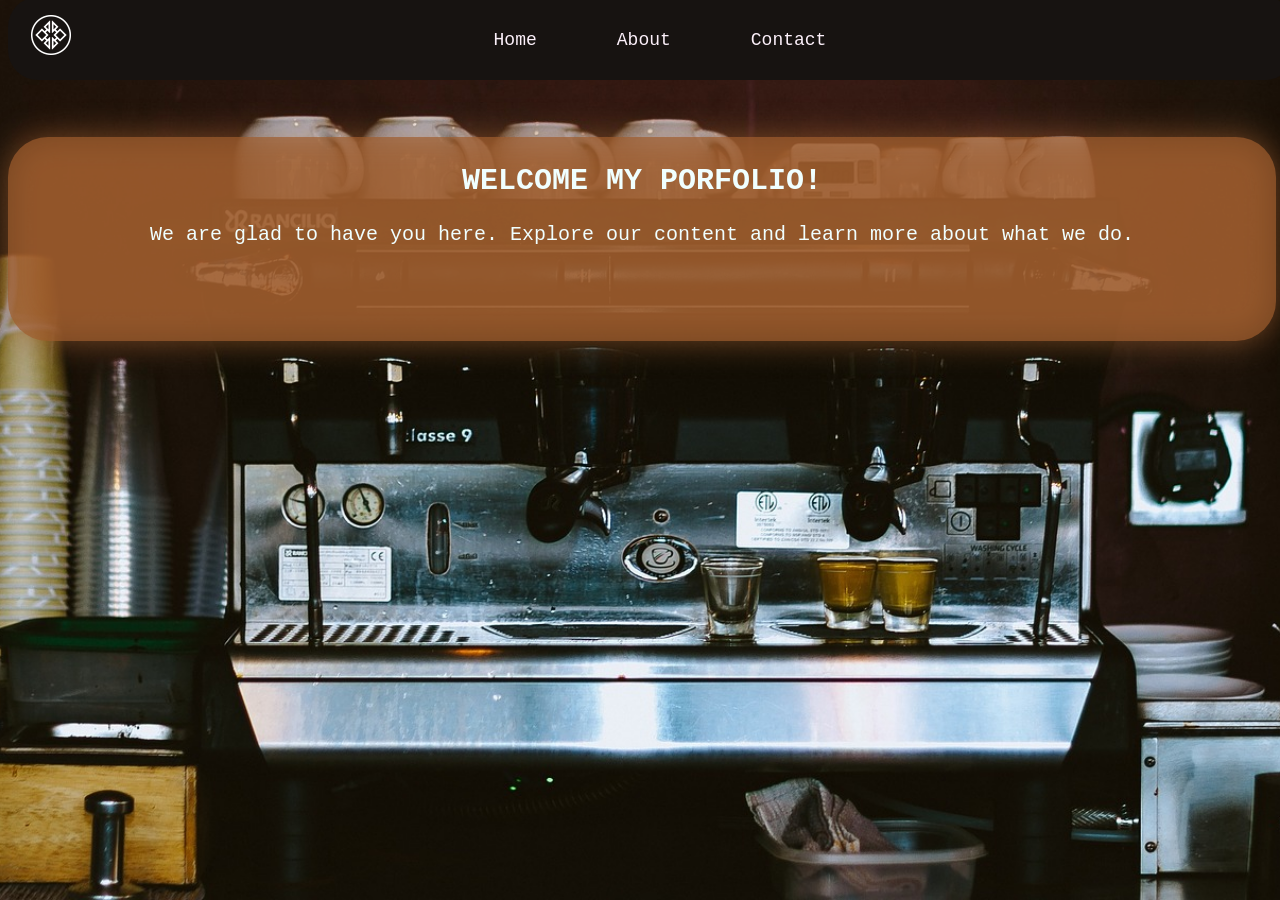
==== Index.html @ 081e7589 "miguel" ====
<!Doctype html>
<html>
<head>
<meta charset="utf-8">
<link rel="stylesheet" href="style.css">
<meta name="viewport" content="width=device-width, initial-scale=1.0">
</head>
<body>


<div class ="container">
    <nav>
        <ul>
        <li><a href="Index.html">Home</a></li>             
         <li><a href="AboutUs.html">About</a></li>               
         <li><a href="Contact.html">Contact</a></li>         
        </ul>
    </nav>
</div>
<a href="Index.html"><img src="images/logo.png" class="logo"></a>

<section class="right-side">
<h1>WELCOME MY PORFOLIO!</h1>
<p>We are glad to have you here. Explore our content and learn more about what we do.</p>
</section>





























































































































































































































































</body>
</html>
---- style.css ----
/*navbar customization*/

:root {
    --coffee-dark: #171311;
    --coffee-dark-gray: #080808;
    --coffee-panel: rgba(23, 19, 17, 0.88);
    --coffee-light: #fff8ed;
    --coffee-muted: #d8c8b5;
    --coffee-accent: #e1a45f;
    --coffee-accent-dark: #9e5d2e;
    --content-width: 1100px;
}

.container {
    color: rgb(245, 241, 241);
    background-color: var(--coffee-dark);
    position: relative;
    top: 9px;
    padding-top: 13px;
    height: 30px;
    width: 100%;
    padding-bottom: 40px;
    padding-right: 23px;
    margin-top: -20px;
    text-align: center;
    list-style: none;
    text-decoration: none;
    border-radius: 30px;

}

a{
    color: rgb(252, 240, 250);
    text-decoration-line: none;
    justify-content: center;
    font-size: large;
}

a:hover{
    color:var(--coffee-accent-dark);
    filter: drop-shadow(1px 0 26px var(--coffee-accent));
}

li{
    display: flex;
    justify-content: center;
    padding: 0;
    margin: 0;
    text-decoration: none;
}

ul{
    display: flex;
    justify-content: center;
    list-style: none;
    text-decoration: none;
    gap: 80px ;
}

.left-side{
    position: absolute;
    background-color: rgba(0, 0, 0, 0.801);
    color: azure;
    top: 11px;
    left: 0;
    right: 0;
    text-align: center;
}



body{
    background:url("images/background.jpg");
    background-size: cover;
    background-position: center;
    background-attachment: fixed;
    background-repeat: no-repeat;
    font-family: 'Courier New', Courier, monospace;
    font-size: 20px;   
}

.motto{
    font-family:'Courier New', Courier, monospace;
    color: azure;
    text-align: center;
    font-size: 40px;
    padding-left: 33px;
}

.logo{
    position: relative;
    top: -56px;
    padding-top: -19px;
    padding-left: 23px;
    text-shadow: 23px 23px 1px black;
   

  
}



/*right side customization for the welcome message*/
.right-side{
   background-color: color-mix(in srgb, var(--coffee-accent-dark), transparent 30%); 
   border-radius: 40px;
   padding: 2px;
   margin-top: 20px;
   margin-right: 10px;
   right: -10px;
   top: 0;
   z-index: 3;
   text-align: center;
   color: azure;
   font-family: 'Courier New', Courier, monospace;
   font-size: 20px;
   top: 100px;
   filter: drop-shadow(0 0 16px var(--coffee-accent-dark));
   height: 200px;
   width: 100%;
   
   
}
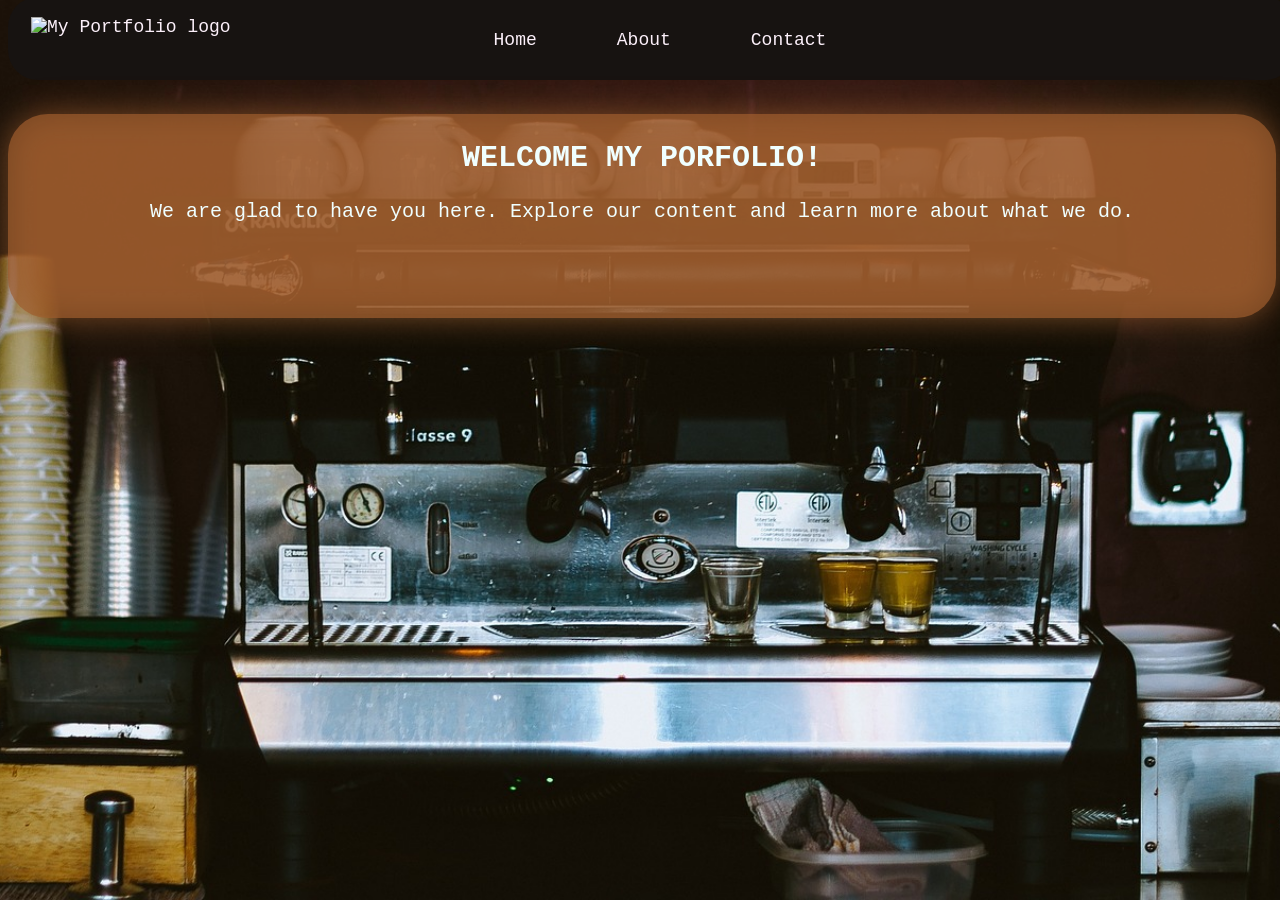
==== commit 54cbba88: "all trahsfered" ====
--- a/Index.html
+++ b/Index.html
@@ -1,9 +1,13 @@
 <!Doctype html>
-<html>
+<html lang="en">
 <head>
 <meta charset="utf-8">
+<title>My Portfolio</title>
 <link rel="stylesheet" href="style.css">
 <meta name="viewport" content="width=device-width, initial-scale=1.0">
+</head>
+<body>
+
 </head>
 <body>
 
@@ -17,8 +21,7 @@
         </ul>
     </nav>
 </div>
-<a href="Index.html"><img src="images/logo.png" class="logo"></a>
-
+<a href="Index.html"><img src="logo.png" class="logo" alt="My Portfolio logo"></a>
 <section class="right-side">
 <h1>WELCOME MY PORFOLIO!</h1>
 <p>We are glad to have you here. Explore our content and learn more about what we do.</p>
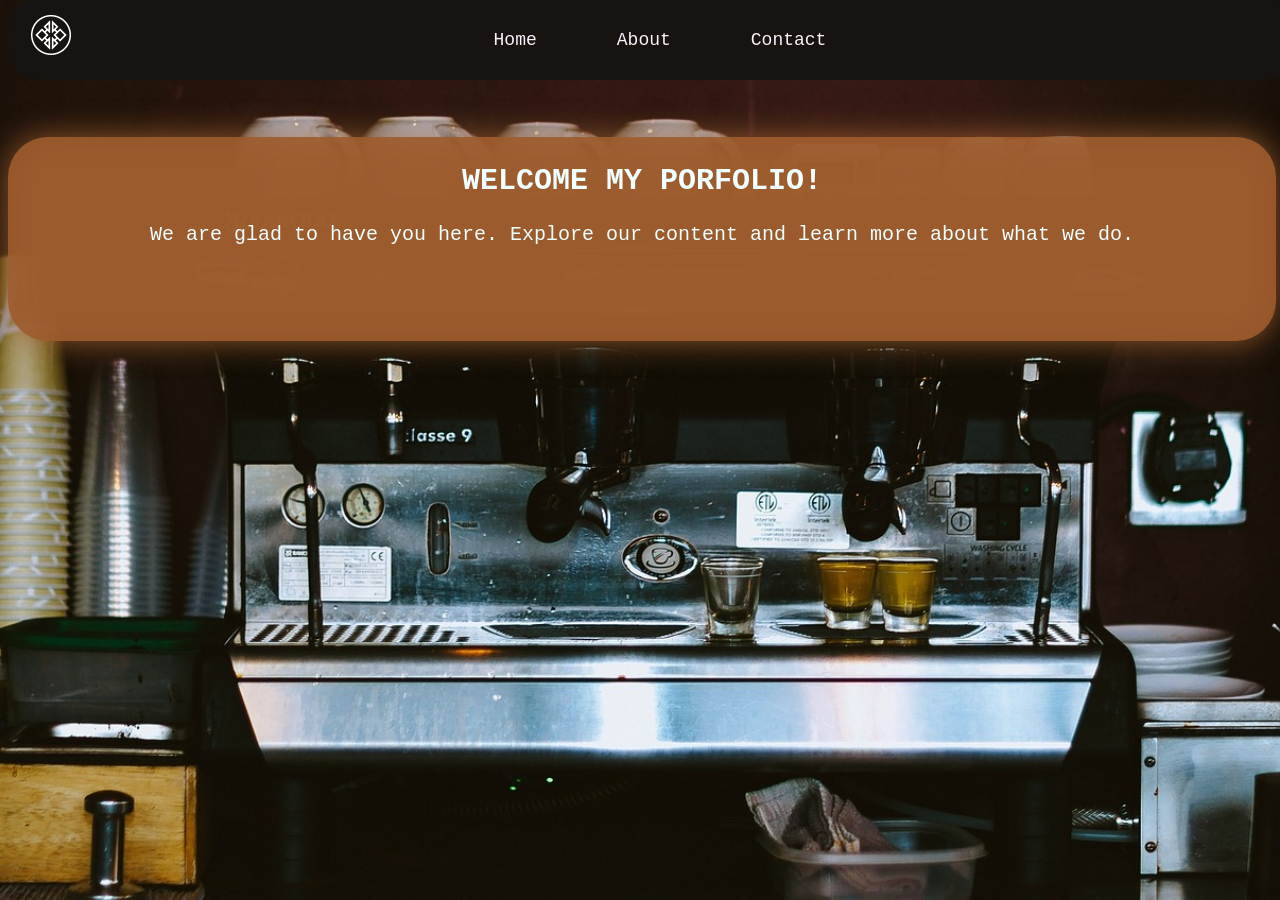
==== commit 7465ad32: "main" ====
--- a/Index.html
+++ b/Index.html
@@ -21,7 +21,7 @@
         </ul>
     </nav>
 </div>
-<a href="Index.html"><img src="logo.png" class="logo" alt="My Portfolio logo"></a>
+<a href="Index.html"><img src="images/logo.png" class="logo" alt="My Portfolio logo"></a>
 <section class="right-side">
 <h1>WELCOME MY PORFOLIO!</h1>
 <p>We are glad to have you here. Explore our content and learn more about what we do.</p>
--- a/style.css
+++ b/style.css
@@ -102,7 +102,7 @@
 
 /*right side customization for the welcome message*/
 .right-side{
-   background-color: color-mix(in srgb, var(--coffee-accent-dark), transparent 30%); 
+   background-color: color-mix(in srgb, var(--coffee-accent-dark), transparent 10%); 
    border-radius: 40px;
    padding: 2px;
    margin-top: 20px;
@@ -118,6 +118,4 @@
    filter: drop-shadow(0 0 16px var(--coffee-accent-dark));
    height: 200px;
    width: 100%;
-   
-   
 }
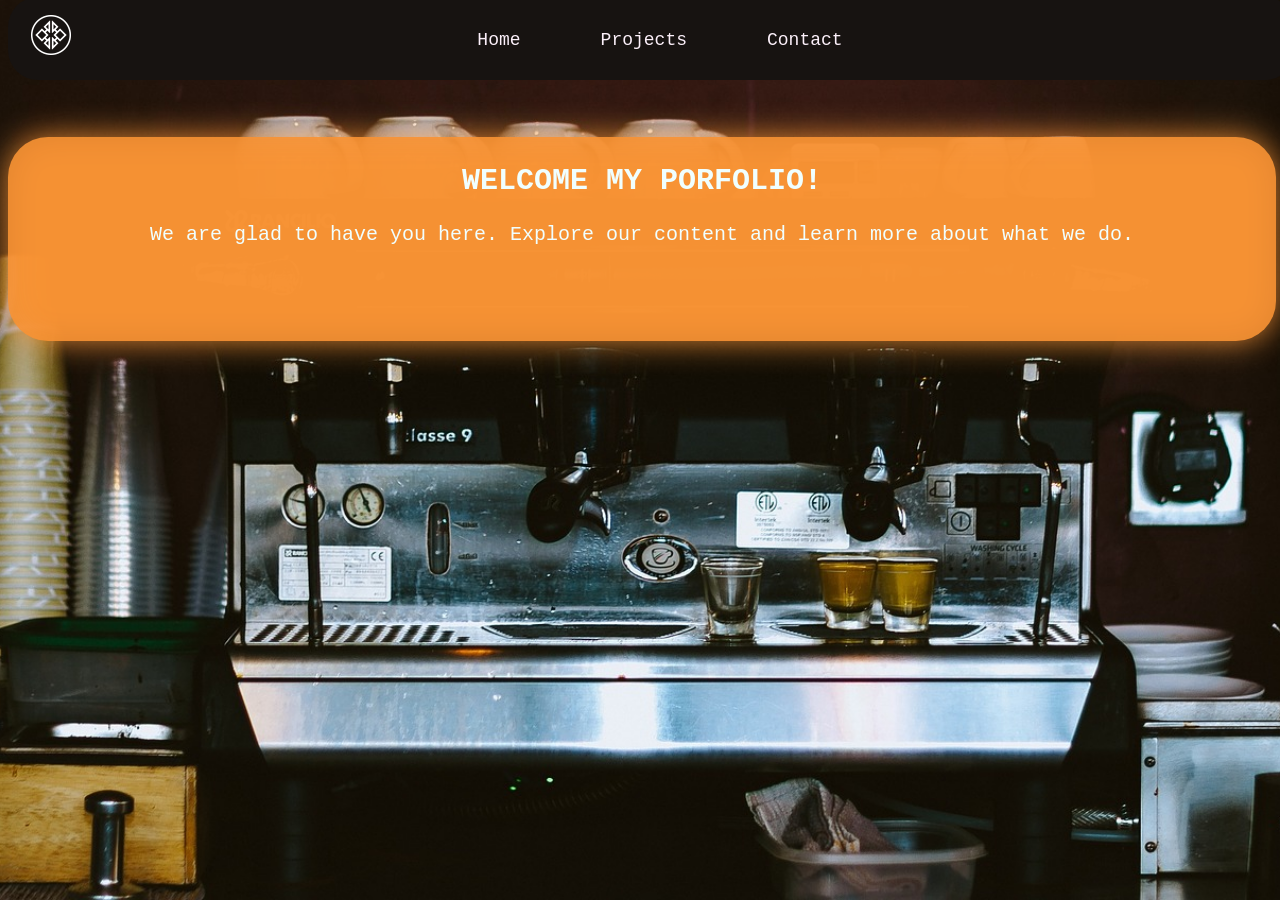
==== commit cefa210f: "main" ====
--- a/Index.html
+++ b/Index.html
@@ -16,12 +16,13 @@
     <nav>
         <ul>
         <li><a href="Index.html">Home</a></li>             
-         <li><a href="AboutUs.html">About</a></li>               
+         <li><a href="AboutUs.html">Projects</a></li>               
          <li><a href="Contact.html">Contact</a></li>         
         </ul>
     </nav>
 </div>
 <a href="Index.html"><img src="images/logo.png" class="logo" alt="My Portfolio logo"></a>
+
 <section class="right-side">
 <h1>WELCOME MY PORFOLIO!</h1>
 <p>We are glad to have you here. Explore our content and learn more about what we do.</p>
--- a/style.css
+++ b/style.css
@@ -8,7 +8,19 @@
     --coffee-muted: #d8c8b5;
     --coffee-accent: #e1a45f;
     --coffee-accent-dark: #9e5d2e;
+    --coffee-accent-light: #f89335;
     --content-width: 1100px;
+}
+
+@keyframes navFadeIn {
+    from {
+        opacity: 0;
+        transform: translateY(-8px);
+    }
+    to {
+        opacity: 1;
+        transform: translateY(0);
+    }
 }
 
 .container {
@@ -26,7 +38,14 @@
     list-style: none;
     text-decoration: none;
     border-radius: 30px;
+    animation: navFadeIn 600ms ease-out both;
 
+}
+
+@media (prefers-reduced-motion: reduce) {
+    .container {
+        animation: none;
+    }
 }
 
 a{
@@ -37,7 +56,7 @@
 }
 
 a:hover{
-    color:var(--coffee-accent-dark);
+    color:var(--coffee-accent-light);
     filter: drop-shadow(1px 0 26px var(--coffee-accent));
 }
 
@@ -102,7 +121,7 @@
 
 /*right side customization for the welcome message*/
 .right-side{
-   background-color: color-mix(in srgb, var(--coffee-accent-dark), transparent 10%); 
+   background-color: color-mix(in srgb, var(--coffee-accent-light), transparent 10%); 
    border-radius: 40px;
    padding: 2px;
    margin-top: 20px;
@@ -115,7 +134,7 @@
    font-family: 'Courier New', Courier, monospace;
    font-size: 20px;
    top: 100px;
-   filter: drop-shadow(0 0 16px var(--coffee-accent-dark));
+   filter: drop-shadow(0 0 16px var(--coffee-accent-light));
    height: 200px;
    width: 100%;
 }
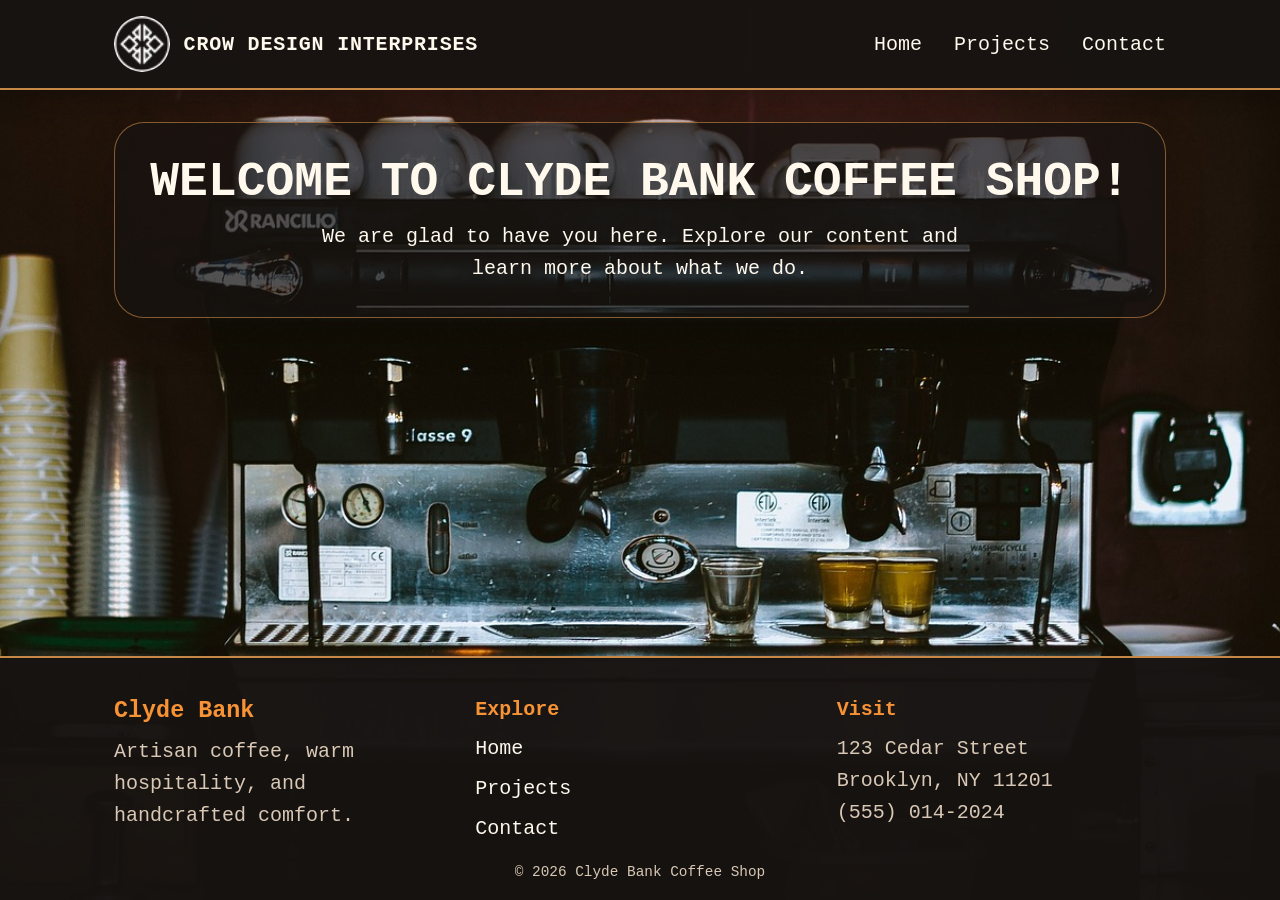
==== commit 62722837: "miguel" ====
--- a/Index.html
+++ b/Index.html
@@ -1,284 +1,223 @@
-<!Doctype html>
+<!DOCTYPE html>
 <html lang="en">
 <head>
-<meta charset="utf-8">
-<title>My Portfolio</title>
-<link rel="stylesheet" href="style.css">
-<meta name="viewport" content="width=device-width, initial-scale=1.0">
+    <meta charset="utf-8">
+    <title>Clyde Bank Coffee Shop</title>
+    <link rel="stylesheet" href="style.css">
+    <meta name="viewport" content="width=device-width, initial-scale=1.0">
 </head>
 <body>
-
-</head>
-<body>
-
-
-<div class ="container">
-    <nav>
-        <ul>
-        <li><a href="Index.html">Home</a></li>             
-         <li><a href="AboutUs.html">Projects</a></li>               
-         <li><a href="Contact.html">Contact</a></li>         
-        </ul>
-    </nav>
-</div>
-<a href="Index.html"><img src="images/logo.png" class="logo" alt="My Portfolio logo"></a>
-
-<section class="right-side">
-<h1>WELCOME MY PORFOLIO!</h1>
-<p>We are glad to have you here. Explore our content and learn more about what we do.</p>
-</section>
-
-
-
-
-
-
-
-
-
-
-
-
-
-
-
-
-
-
-
-
-
-
-
-
-
-
-
-
-
-
-
-
-
-
-
-
-
-
-
-
-
-
-
-
-
-
-
-
-
-
-
-
-
-
-
-
-
-
-
-
-
-
-
-
-
-
-
-
-
-
-
-
-
-
-
-
-
-
-
-
-
-
-
-
-
-
-
-
-
-
-
-
-
-
-
-
-
-
-
-
-
-
-
-
-
-
-
-
-
-
-
-
-
-
-
-
-
-
-
-
-
-
-
-
-
-
-
-
-
-
-
-
-
-
-
-
-
-
-
-
-
-
-
-
-
-
-
-
-
-
-
-
-
-
-
-
-
-
-
-
-
-
-
-
-
-
-
-
-
-
-
-
-
-
-
-
-
-
-
-
-
-
-
-
-
-
-
-
-
-
-
-
-
-
-
-
-
-
-
-
-
-
-
-
-
-
-
-
-
-
-
-
-
-
-
-
-
-
-
-
-
-
-
-
-
-
-
-
-
-
-
-
-
-
-
-
-
-
-
-
-
-
-
-
-
-
-
-
-
-
-
-
-
+    <header class="site-header">
+        <div class="header-inner">
+            <a class="brand" href="Index.html" aria-label="Clyde Bank Coffee Shop home">
+                <img src="images/logo.png" alt="Clyde Bank Coffee Shop logo">
+                <span>Crow Design Interprises</span>
+            </a>
+
+            <nav class="main-nav" aria-label="Main navigation">
+                <ul>
+                    <li><a href="Index.html">Home</a></li>
+                    <li><a href="AboutUs.html">Projects</a></li>
+                    <li><a href="Contact.html">Contact</a></li>
+                </ul>
+            </nav>
+        </div>
+    </header>
+
+    <main class="page-content">
+        <section class="right-side">
+            <h1>WELCOME TO CLYDE BANK COFFEE SHOP!</h1>
+            <p>We are glad to have you here. Explore our content and learn more about what we do.</p>
+        </section>
+    </main>
+
+    <footer class="site-footer">
+        <div class="footer-inner">
+            <div>
+                <h3>Clyde Bank</h3>
+                <p>Artisan coffee, warm hospitality, and handcrafted comfort.</p>
+            </div>
+
+            <div>
+                <h4>Explore</h4>
+                <ul>
+                    <li><a href="Index.html">Home</a></li>
+                    <li><a href="AboutUs.html">Projects</a></li>
+                    <li><a href="Contact.html">Contact</a></li>
+                </ul>
+            </div>
+
+            <div>
+                <h4>Visit</h4>
+                <p>123 Cedar Street<br>Brooklyn, NY 11201<br>(555) 014-2024</p>
+            </div>
+        </div>
+        <p class="copyright">© 2026 Clyde Bank Coffee Shop</p>
+    </footer>
 </body>
 </html>
+
+
+
+
+
+
+
+
+
+
+
+
+
+
+
+
+
+
+
+
+
+
+
+
+
+
+
+
+
+
+
+
+
+
+
+
+
+
+
+
+
+
+
+
+
+
+
+
+
+
+
+
+
+
+
+
+
+
+
+
+
+
+
+
+
+
+
+
+
+
+
+
+
+
+
+
+
+
+
+
+
+
+
+
+
+
+
+
+
+
+
+
+
+
+
+
+
+
+
+
+
+
+
+
+
+
+
+
+
+
+
+
+
+
+
+
+
+
+
+
+
+
+
+
+
+
+
+
+
+
+
+
+
+
+
+
+
+
+
+
+
+
+
+
+
+
+
+
+
+
+
+
+
+
+
+
+
+
+
+
+
+
+
+</body>
+</html>
--- a/style.css
+++ b/style.css
@@ -1,5 +1,3 @@
-/*navbar customization*/
-
 :root {
     --coffee-dark: #171311;
     --coffee-dark-gray: #080808;
@@ -12,129 +10,174 @@
     --content-width: 1100px;
 }
 
-@keyframes navFadeIn {
-    from {
-        opacity: 0;
-        transform: translateY(-8px);
-    }
-    to {
-        opacity: 1;
-        transform: translateY(0);
-    }
+* {
+    box-sizing: border-box;
 }
 
-.container {
-    color: rgb(245, 241, 241);
-    background-color: var(--coffee-dark);
-    position: relative;
-    top: 9px;
-    padding-top: 13px;
-    height: 30px;
-    width: 100%;
-    padding-bottom: 40px;
-    padding-right: 23px;
-    margin-top: -20px;
-    text-align: center;
-    list-style: none;
-    text-decoration: none;
-    border-radius: 30px;
-    animation: navFadeIn 600ms ease-out both;
-
+html {
+    scroll-behavior: smooth;
 }
 
-@media (prefers-reduced-motion: reduce) {
-    .container {
-        animation: none;
-    }
+body {
+    margin: 0;
+    min-height: 100vh;
+    display: flex;
+    flex-direction: column;
+    background: url("images/background.jpg") center/cover fixed no-repeat;
+    font-family: 'Courier New', Courier, monospace;
+    font-size: 20px;
+    color: var(--coffee-light);
 }
 
-a{
-    color: rgb(252, 240, 250);
-    text-decoration-line: none;
-    justify-content: center;
-    font-size: large;
+img {
+    max-width: 100%;
+    display: block;
 }
 
-a:hover{
-    color:var(--coffee-accent-light);
-    filter: drop-shadow(1px 0 26px var(--coffee-accent));
+.site-header {
+    background: rgba(23, 19, 17, 0.96);
+    border-bottom: 2px solid rgba(241, 166, 84, 0.8);
+    box-shadow: 0 10px 25px rgba(0, 0, 0, 0.22);
 }
 
-li{
+.header-inner,
+.footer-inner {
+    max-width: 1100px;
+    margin: 0 auto;
+    padding: 1rem 1.5rem;
+}
+
+.header-inner {
     display: flex;
-    justify-content: center;
-    padding: 0;
-    margin: 0;
+    align-items: center;
+    justify-content: space-between;
+    gap: 1rem;
+}
+
+.brand {
+    display: inline-flex;
+    align-items: center;
+    gap: 0.85rem;
+    color: var(--coffee-light);
+    font-weight: 700;
+    letter-spacing: 0.04em;
+    text-transform: uppercase;
     text-decoration: none;
 }
 
-ul{
-    display: flex;
-    justify-content: center;
-    list-style: none;
-    text-decoration: none;
-    gap: 80px ;
+.brand img {
+    width: 56px;
+    height: 56px;
+    border-radius: 50%;
 }
 
-.left-side{
-    position: absolute;
-    background-color: rgba(0, 0, 0, 0.801);
-    color: azure;
-    top: 11px;
-    left: 0;
-    right: 0;
-    text-align: center;
+.main-nav ul,
+.site-footer ul {
+    display: flex;
+    align-items: center;
+    gap: 2rem;
+    list-style: none;
+    margin: 0;
+    padding: 0;
 }
 
-
-
-body{
-    background:url("images/background.jpg");
-    background-size: cover;
-    background-position: center;
-    background-attachment: fixed;
-    background-repeat: no-repeat;
-    font-family: 'Courier New', Courier, monospace;
-    font-size: 20px;   
+.main-nav a,
+.site-footer a {
+    color: var(--coffee-light);
+    text-decoration: none;
+    transition: color 0.2s ease, opacity 0.2s ease;
 }
 
-.motto{
-    font-family:'Courier New', Courier, monospace;
-    color: azure;
-    text-align: center;
-    font-size: 40px;
-    padding-left: 33px;
+.main-nav a:hover,
+.site-footer a:hover {
+    color: var(--coffee-accent-light);
 }
 
-.logo{
-    position: relative;
-    top: -56px;
-    padding-top: -19px;
-    padding-left: 23px;
-    text-shadow: 23px 23px 1px black;
-   
-
-  
+.page-content {
+    flex: 1;
+    max-width: 1100px;
+    width: 100%;
+    margin: 0 auto;
+    padding: 2rem 1.5rem 3rem;
 }
 
+.right-side {
+    background: rgba(23, 19, 17, 0.72);
+    border: 1px solid rgba(241, 166, 84, 0.5);
+    border-radius: 30px;
+    padding: 2rem 1.5rem;
+    text-align: center;
+    color: var(--coffee-light);
+    box-shadow: 0 18px 40px rgba(0, 0, 0, 0.2);
+}
 
+.right-side h1 {
+    margin: 0 0 0.75rem;
+    font-size: clamp(2rem, 4vw, 3rem);
+}
 
-/*right side customization for the welcome message*/
-.right-side{
-   background-color: color-mix(in srgb, var(--coffee-accent-light), transparent 10%); 
-   border-radius: 40px;
-   padding: 2px;
-   margin-top: 20px;
-   margin-right: 10px;
-   right: -10px;
-   top: 0;
-   z-index: 3;
-   text-align: center;
-   color: azure;
-   font-family: 'Courier New', Courier, monospace;
-   font-size: 20px;
-   top: 100px;
-   filter: drop-shadow(0 0 16px var(--coffee-accent-light));
-   height: 200px;
-   width: 100%;
+.right-side p {
+    max-width: 700px;
+    margin: 0 auto;
+    line-height: 1.6;
+}
+
+.site-footer {
+    background: rgba(23, 19, 17, 0.98);
+    border-top: 2px solid rgba(241, 166, 84, 0.8);
+    padding: 1.5rem 0 1rem;
+}
+
+.footer-inner {
+    display: grid;
+    grid-template-columns: repeat(3, minmax(0, 1fr));
+    gap: 2rem;
+}
+
+.site-footer h3,
+.site-footer h4 {
+    margin-top: 0;
+    margin-bottom: 0.75rem;
+    color: var(--coffee-accent-light);
+}
+
+.site-footer p,
+.site-footer li {
+    margin: 0;
+    color: var(--coffee-muted);
+    line-height: 1.6;
+}
+
+.site-footer ul {
+    flex-direction: column;
+    align-items: flex-start;
+    gap: 0.5rem;
+}
+
+.copyright {
+    text-align: center;
+    color: var(--coffee-muted);
+    margin-top: 1.5rem;
+    font-size: 0.9rem;
+}
+
+@media (max-width: 700px) {
+    .header-inner {
+        flex-direction: column;
+        text-align: center;
+    }
+
+    .main-nav ul {
+        flex-wrap: wrap;
+        justify-content: center;
+    }
+
+    .footer-inner {
+        grid-template-columns: 1fr;
+        text-align: center;
+    }
+
+    .site-footer ul {
+        align-items: center;
+    }
 }
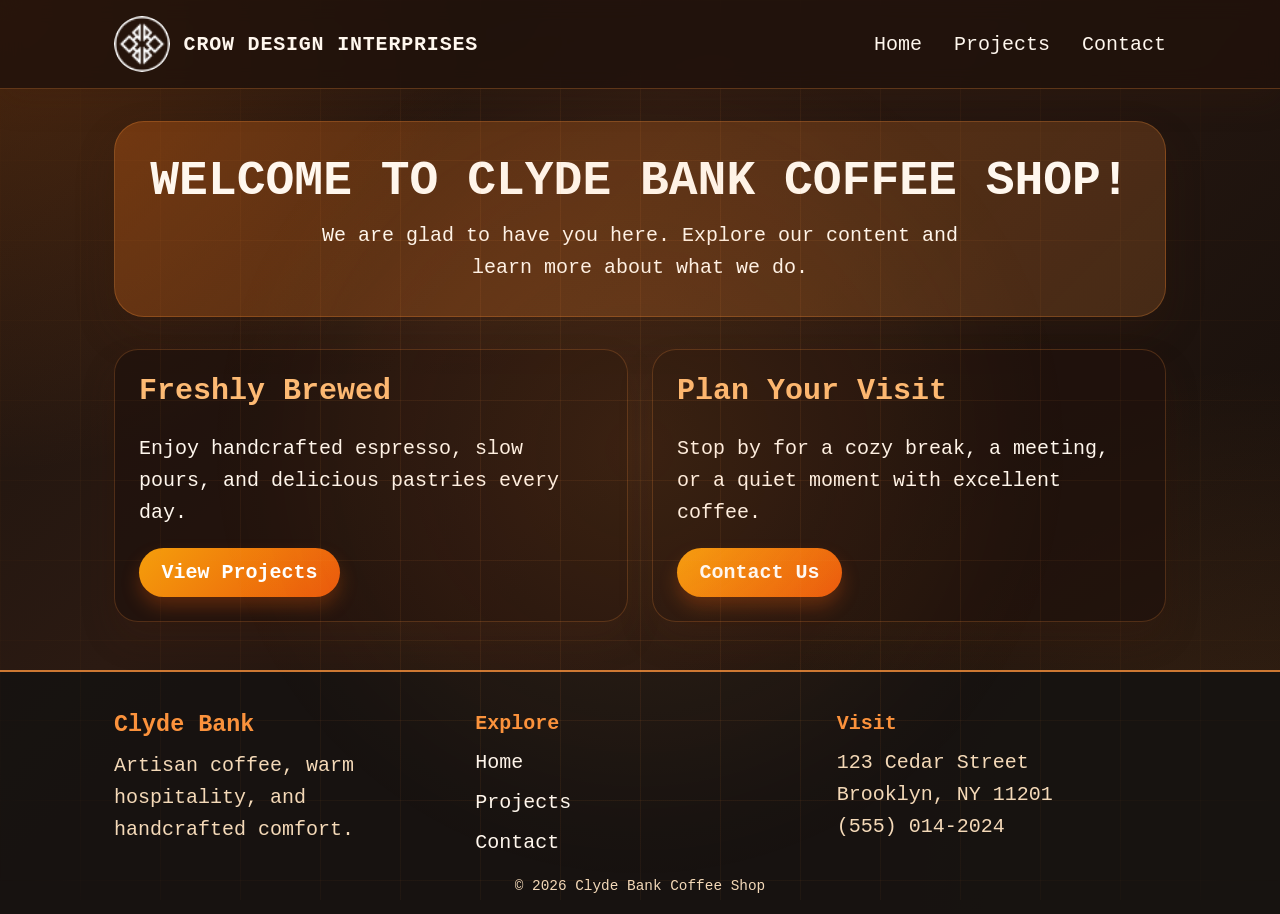
==== commit 6bba1f15: "miguel" ====
--- a/Index.html
+++ b/Index.html
@@ -14,7 +14,13 @@
                 <span>Crow Design Interprises</span>
             </a>
 
-            <nav class="main-nav" aria-label="Main navigation">
+            <button class="nav-toggle" type="button" aria-label="Toggle navigation" aria-expanded="false" aria-controls="site-nav">
+                <span></span>
+                <span></span>
+                <span></span>
+            </button>
+
+            <nav class="main-nav" id="site-nav" aria-label="Main navigation">
                 <ul>
                     <li><a href="Index.html">Home</a></li>
                     <li><a href="AboutUs.html">Projects</a></li>
@@ -29,6 +35,20 @@
             <h1>WELCOME TO CLYDE BANK COFFEE SHOP!</h1>
             <p>We are glad to have you here. Explore our content and learn more about what we do.</p>
         </section>
+
+        <section class="cta-strip" aria-label="Call to action">
+            <div class="cta-card">
+                <h2>Freshly Brewed</h2>
+                <p>Enjoy handcrafted espresso, slow pours, and delicious pastries every day.</p>
+                <a href="AboutUs.html" class="cta-button">View Projects</a>
+            </div>
+
+            <div class="cta-card">
+                <h2>Plan Your Visit</h2>
+                <p>Stop by for a cozy break, a meeting, or a quiet moment with excellent coffee.</p>
+                <a href="Contact.html" class="cta-button">Contact Us</a>
+            </div>
+        </section>
     </main>
 
     <footer class="site-footer">
@@ -54,6 +74,27 @@
         </div>
         <p class="copyright">© 2026 Clyde Bank Coffee Shop</p>
     </footer>
+
+    <script>
+        const navToggle = document.querySelector('.nav-toggle');
+        const mainNav = document.querySelector('.main-nav');
+
+        if (navToggle && mainNav) {
+            navToggle.addEventListener('click', () => {
+                const isOpen = mainNav.classList.toggle('is-open');
+                navToggle.classList.toggle('is-active', isOpen);
+                navToggle.setAttribute('aria-expanded', String(isOpen));
+            });
+
+            mainNav.querySelectorAll('a').forEach((link) => {
+                link.addEventListener('click', () => {
+                    mainNav.classList.remove('is-open');
+                    navToggle.classList.remove('is-active');
+                    navToggle.setAttribute('aria-expanded', 'false');
+                });
+            });
+        }
+    </script>
 </body>
 </html>
 
--- a/style.css
+++ b/style.css
@@ -1,12 +1,13 @@
 :root {
-    --coffee-dark: #171311;
-    --coffee-dark-gray: #080808;
-    --coffee-panel: rgba(23, 19, 17, 0.88);
-    --coffee-light: #fff8ed;
-    --coffee-muted: #d8c8b5;
-    --coffee-accent: #e1a45f;
-    --coffee-accent-dark: #9e5d2e;
-    --coffee-accent-light: #f89335;
+    --coffee-dark: #1a120d;
+    --coffee-dark-gray: #120d0a;
+    --coffee-panel: rgba(32, 18, 12, 0.88);
+    --coffee-light: #fff7ee;
+    --coffee-muted: #f4d9b8;
+    --coffee-accent: #f59e0b;
+    --coffee-accent-dark: #9a4d1c;
+    --coffee-accent-light: #fb923c;
+    --coffee-accent-strong: #f97316;
     --content-width: 1100px;
 }
 
@@ -23,10 +24,39 @@
     min-height: 100vh;
     display: flex;
     flex-direction: column;
-    background: url("images/background.jpg") center/cover fixed no-repeat;
+    background:
+        radial-gradient(circle at top left, rgba(249, 115, 22, 0.22), transparent 30%),
+        radial-gradient(circle at bottom right, rgba(251, 146, 60, 0.18), transparent 35%),
+        linear-gradient(135deg, #1a120d 0%, #2b1a12 35%, #120d0a 100%);
     font-family: 'Courier New', Courier, monospace;
     font-size: 20px;
     color: var(--coffee-light);
+    position: relative;
+}
+
+body::before {
+    content: "";
+    position: fixed;
+    inset: 0;
+    pointer-events: none;
+    background:
+        linear-gradient(rgba(251, 146, 60, 0.08) 1px, transparent 1px),
+        linear-gradient(90deg, rgba(251, 146, 60, 0.08) 1px, transparent 1px),
+        radial-gradient(circle at center, rgba(251, 146, 60, 0.12), transparent 55%);
+    background-size: 80px 80px, 80px 80px, 100% 100%;
+    mask-image: radial-gradient(circle at center, black 35%, transparent 100%);
+    animation: driftLines 16s ease-in-out infinite alternate;
+}
+
+@keyframes driftLines {
+    0% {
+        transform: scale(1) translate3d(0, 0, 0);
+        opacity: 0.5;
+    }
+    100% {
+        transform: scale(1.08) translate3d(10px, -12px, 0);
+        opacity: 0.9;
+    }
 }
 
 img {
@@ -35,9 +65,13 @@
 }
 
 .site-header {
-    background: rgba(23, 19, 17, 0.96);
-    border-bottom: 2px solid rgba(241, 166, 84, 0.8);
-    box-shadow: 0 10px 25px rgba(0, 0, 0, 0.22);
+    background: rgba(32, 18, 12, 0.82);
+    border-bottom: 1px solid rgba(251, 146, 60, 0.28);
+    box-shadow: 0 12px 32px rgba(66, 30, 10, 0.2);
+    position: sticky;
+    top: 0;
+    z-index: 10;
+    backdrop-filter: blur(10px);
 }
 
 .header-inner,
@@ -55,6 +89,7 @@
 }
 
 .brand {
+    position: relative;
     display: inline-flex;
     align-items: center;
     gap: 0.85rem;
@@ -63,12 +98,61 @@
     letter-spacing: 0.04em;
     text-transform: uppercase;
     text-decoration: none;
+    transition: transform 0.25s ease, opacity 0.25s ease;
+}
+
+.brand::before,
+.brand::after {
+    content: "";
+    position: absolute;
+    background: linear-gradient(90deg, transparent, rgba(251, 146, 60, 0.92), transparent);
+    opacity: 0;
+    transition: opacity 0.25s ease, transform 0.3s ease;
+}
+
+.brand::before {
+    left: -1.25rem;
+    right: -1.25rem;
+    top: 50%;
+    height: 1px;
+    transform: scaleX(0.25);
+    transform-origin: left center;
+}
+
+.brand::after {
+    left: 50%;
+    top: -0.9rem;
+    bottom: -0.9rem;
+    width: 1px;
+    transform: scaleY(0.25);
+    transform-origin: top center;
+}
+
+.brand:hover,
+.brand:focus-visible {
+    transform: translateY(-2px);
+    opacity: 0.9;
+}
+
+.brand:hover::before,
+.brand:hover::after,
+.brand:focus-visible::before,
+.brand:focus-visible::after {
+    opacity: 1;
+    transform: scaleX(1) scaleY(1);
 }
 
 .brand img {
     width: 56px;
     height: 56px;
     border-radius: 50%;
+    transition: transform 0.35s ease, filter 0.35s ease;
+}
+
+.brand:hover img,
+.brand:focus-visible img {
+    transform: rotate(10deg) scale(1.08);
+    filter: drop-shadow(0 0 12px rgba(251, 146, 60, 0.8));
 }
 
 .main-nav ul,
@@ -85,12 +169,60 @@
 .site-footer a {
     color: var(--coffee-light);
     text-decoration: none;
-    transition: color 0.2s ease, opacity 0.2s ease;
+    transition: color 0.2s ease, opacity 0.2s ease, transform 0.2s ease;
 }
 
 .main-nav a:hover,
-.site-footer a:hover {
-    color: var(--coffee-accent-light);
+.main-nav a:focus-visible,
+.site-footer a:hover,
+.site-footer a:focus-visible {
+    color: var(--coffee-accent-strong);
+    transform: translateY(-1px);
+}
+
+.main-nav a:focus-visible,
+.site-footer a:focus-visible,
+.card-btn:focus-visible,
+.brand:focus-visible {
+    outline: 2px solid rgba(251, 146, 60, 0.9);
+    outline-offset: 4px;
+    border-radius: 6px;
+}
+
+.nav-toggle {
+    display: none;
+    align-items: center;
+    justify-content: center;
+    flex-direction: column;
+    gap: 5px;
+    width: 48px;
+    height: 48px;
+    border: 1px solid rgba(148, 163, 184, 0.25);
+    border-radius: 12px;
+    background: rgba(15, 23, 42, 0.7);
+    cursor: pointer;
+    transition: transform 0.2s ease, border-color 0.2s ease;
+}
+
+.nav-toggle span {
+    display: block;
+    width: 22px;
+    height: 2px;
+    background: #fff;
+    border-radius: 2px;
+    transition: transform 0.25s ease, opacity 0.25s ease;
+}
+
+.nav-toggle.is-active span:nth-child(1) {
+    transform: translateY(7px) rotate(45deg);
+}
+
+.nav-toggle.is-active span:nth-child(2) {
+    opacity: 0;
+}
+
+.nav-toggle.is-active span:nth-child(3) {
+    transform: translateY(-7px) rotate(-45deg);
 }
 
 .page-content {
@@ -102,13 +234,19 @@
 }
 
 .right-side {
-    background: rgba(23, 19, 17, 0.72);
-    border: 1px solid rgba(241, 166, 84, 0.5);
+    background: linear-gradient(135deg, rgba(249, 115, 22, 0.28), rgba(251, 146, 60, 0.18));
+    border: 1px solid rgba(251, 146, 60, 0.26);
     border-radius: 30px;
     padding: 2rem 1.5rem;
     text-align: center;
     color: var(--coffee-light);
-    box-shadow: 0 18px 40px rgba(0, 0, 0, 0.2);
+    box-shadow: 0 18px 40px rgba(66, 30, 10, 0.2);
+    transition: transform 0.25s ease, box-shadow 0.25s ease;
+}
+
+.right-side:hover {
+    transform: translateY(-3px);
+    box-shadow: 0 24px 48px rgba(0, 0, 0, 0.28);
 }
 
 .right-side h1 {
@@ -122,9 +260,62 @@
     line-height: 1.6;
 }
 
+.cta-strip {
+    display: grid;
+    grid-template-columns: repeat(2, minmax(0, 1fr));
+    gap: 1.5rem;
+    margin-top: 2rem;
+}
+
+.cta-card {
+    background: rgba(32, 18, 12, 0.76);
+    border: 1px solid rgba(251, 146, 60, 0.22);
+    border-radius: 24px;
+    padding: 1.5rem;
+    box-shadow: 0 18px 34px rgba(66, 30, 10, 0.18);
+    transition: transform 0.25s ease, box-shadow 0.25s ease, border-color 0.25s ease;
+}
+
+.cta-card:hover,
+.cta-card:focus-within {
+    transform: translateY(-5px);
+    box-shadow: 0 24px 32px rgba(15, 23, 42, 0.28);
+    border-color: rgba(96, 165, 250, 0.45);
+}
+
+.cta-card h2 {
+    margin-top: 0;
+    color: #fdba74;
+}
+
+.cta-card p {
+    color: var(--coffee-light);
+    line-height: 1.6;
+    margin-bottom: 1.2rem;
+}
+
+.cta-button {
+    display: inline-block;
+    padding: 0.8rem 1.4rem;
+    border-radius: 999px;
+    background: linear-gradient(135deg, #f59e0b, #ea580c);
+    color: #fff;
+    text-decoration: none;
+    font-weight: 700;
+    transition: transform 0.2s ease, box-shadow 0.2s ease, filter 0.2s ease;
+    box-shadow: 0 10px 18px rgba(234, 88, 12, 0.28);
+}
+
+.cta-button:hover,
+.cta-button:focus-visible {
+    transform: translateY(-2px);
+    box-shadow: 0 14px 22px rgba(59, 130, 246, 0.3);
+    filter: brightness(1.08);
+}
+
 .site-footer {
     background: rgba(23, 19, 17, 0.98);
-    border-top: 2px solid rgba(241, 166, 84, 0.8);
+    border-top: 2px solid rgba(251, 146, 60, 0.8);
     padding: 1.5rem 0 1rem;
 }
 
@@ -132,6 +323,20 @@
     display: grid;
     grid-template-columns: repeat(3, minmax(0, 1fr));
     gap: 2rem;
+}
+
+.site-footer li,
+.site-footer p,
+.site-footer h3,
+.site-footer h4 {
+    transition: transform 0.2s ease, opacity 0.2s ease;
+}
+
+.site-footer li:hover,
+.site-footer p:hover,
+.site-footer h3:hover,
+.site-footer h4:hover {
+    transform: translateX(4px);
 }
 
 .site-footer h3,
@@ -163,13 +368,43 @@
 
 @media (max-width: 700px) {
     .header-inner {
+        flex-wrap: wrap;
+        justify-content: space-between;
+        align-items: center;
+    }
+
+    .nav-toggle {
+        display: flex;
+    }
+
+    .main-nav {
+        display: none;
+        width: 100%;
+        margin-top: 0.5rem;
+    }
+
+    .main-nav.is-open {
+        display: block;
+    }
+
+    .main-nav ul {
         flex-direction: column;
+        align-items: stretch;
+        gap: 0.75rem;
+        width: 100%;
+    }
+
+    .main-nav ul li {
+        width: 100%;
+    }
+
+    .main-nav a {
+        display: block;
+        width: 100%;
+        padding: 0.75rem 1rem;
+        border-radius: 10px;
+        background: rgba(15, 23, 42, 0.5);
         text-align: center;
-    }
-
-    .main-nav ul {
-        flex-wrap: wrap;
-        justify-content: center;
     }
 
     .footer-inner {
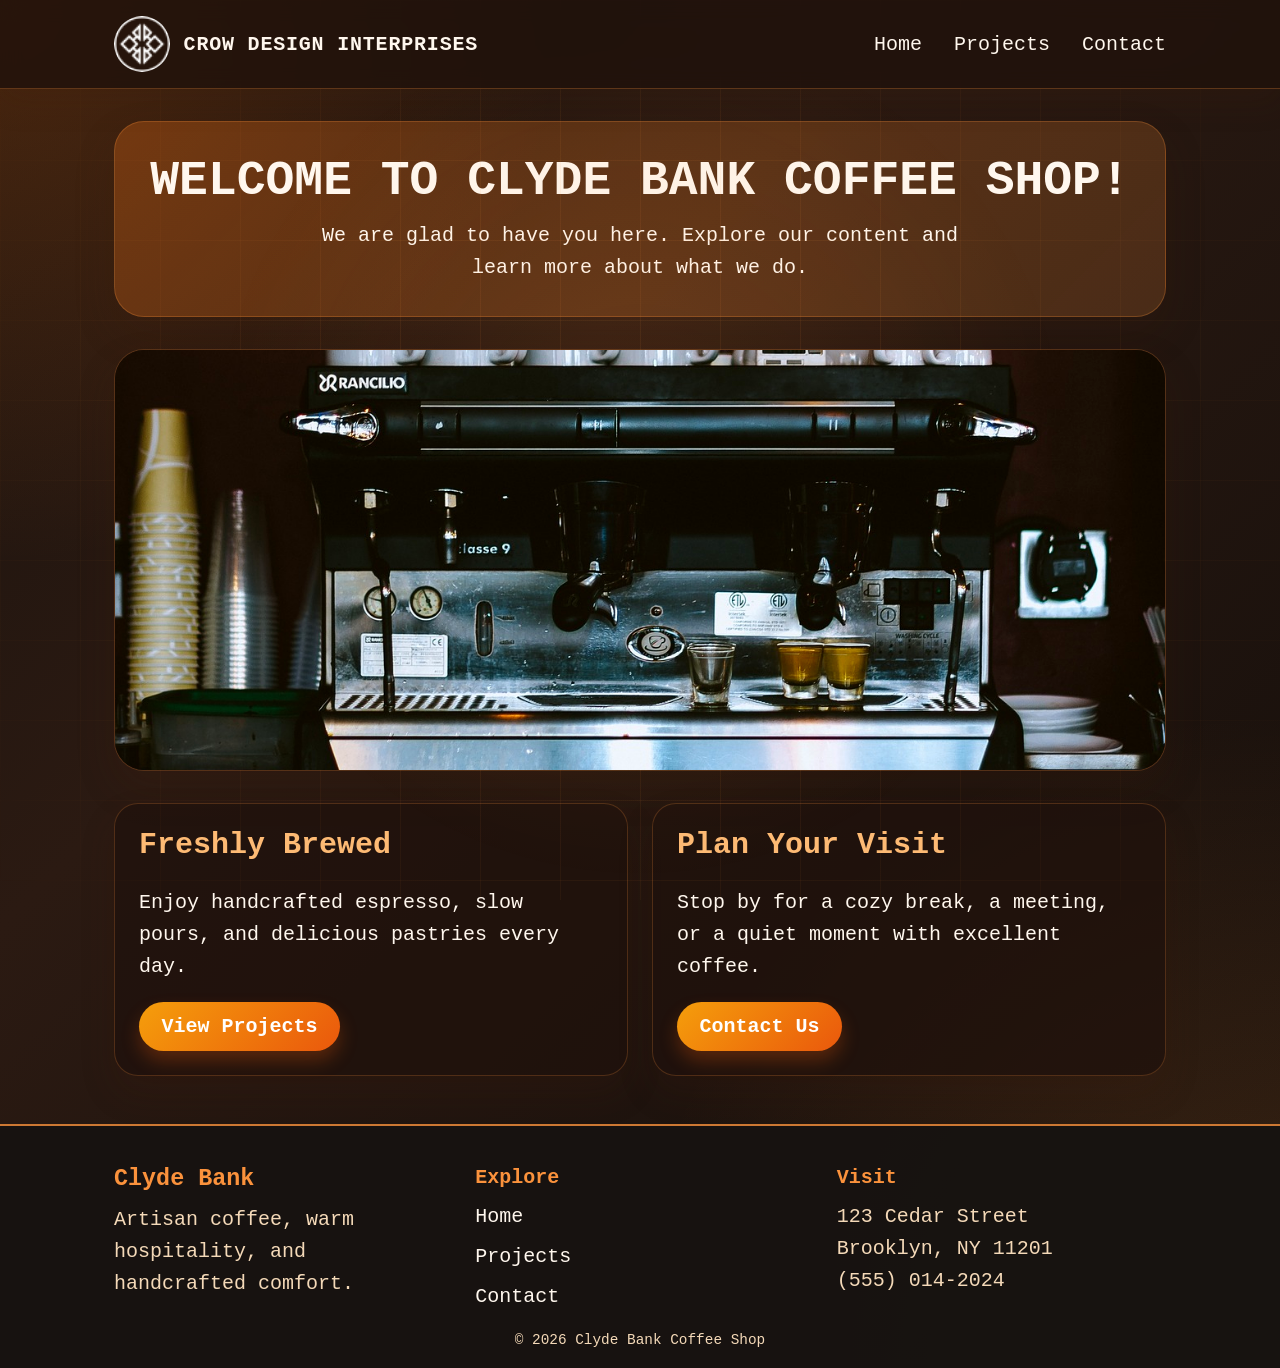
==== commit e125698f: "miguel" ====
--- a/Index.html
+++ b/Index.html
@@ -36,6 +36,12 @@
             <p>We are glad to have you here. Explore our content and learn more about what we do.</p>
         </section>
 
+        <section class="hero-image-section" aria-label="Coffee shop hero image">
+            <div class="hero-image-card">
+                <img src="images/background.jpg" alt="Coffee shop interior with warm lighting and drinks">
+            </div>
+        </section>
+
         <section class="cta-strip" aria-label="Call to action">
             <div class="cta-card">
                 <h2>Freshly Brewed</h2>
--- a/style.css
+++ b/style.css
@@ -260,6 +260,26 @@
     line-height: 1.6;
 }
 
+.hero-image-section {
+    margin-top: 2rem;
+}
+
+.hero-image-card {
+    overflow: hidden;
+    border-radius: 30px;
+    border: 1px solid rgba(251, 146, 60, 0.24);
+    background: rgba(32, 18, 12, 0.7);
+    box-shadow: 0 18px 38px rgba(66, 30, 10, 0.2);
+}
+
+.hero-image-card img {
+    display: block;
+    width: 100%;
+    height: 420px;
+    object-fit: cover;
+    filter: saturate(1.1) contrast(1.05);
+}
+
 .cta-strip {
     display: grid;
     grid-template-columns: repeat(2, minmax(0, 1fr));
